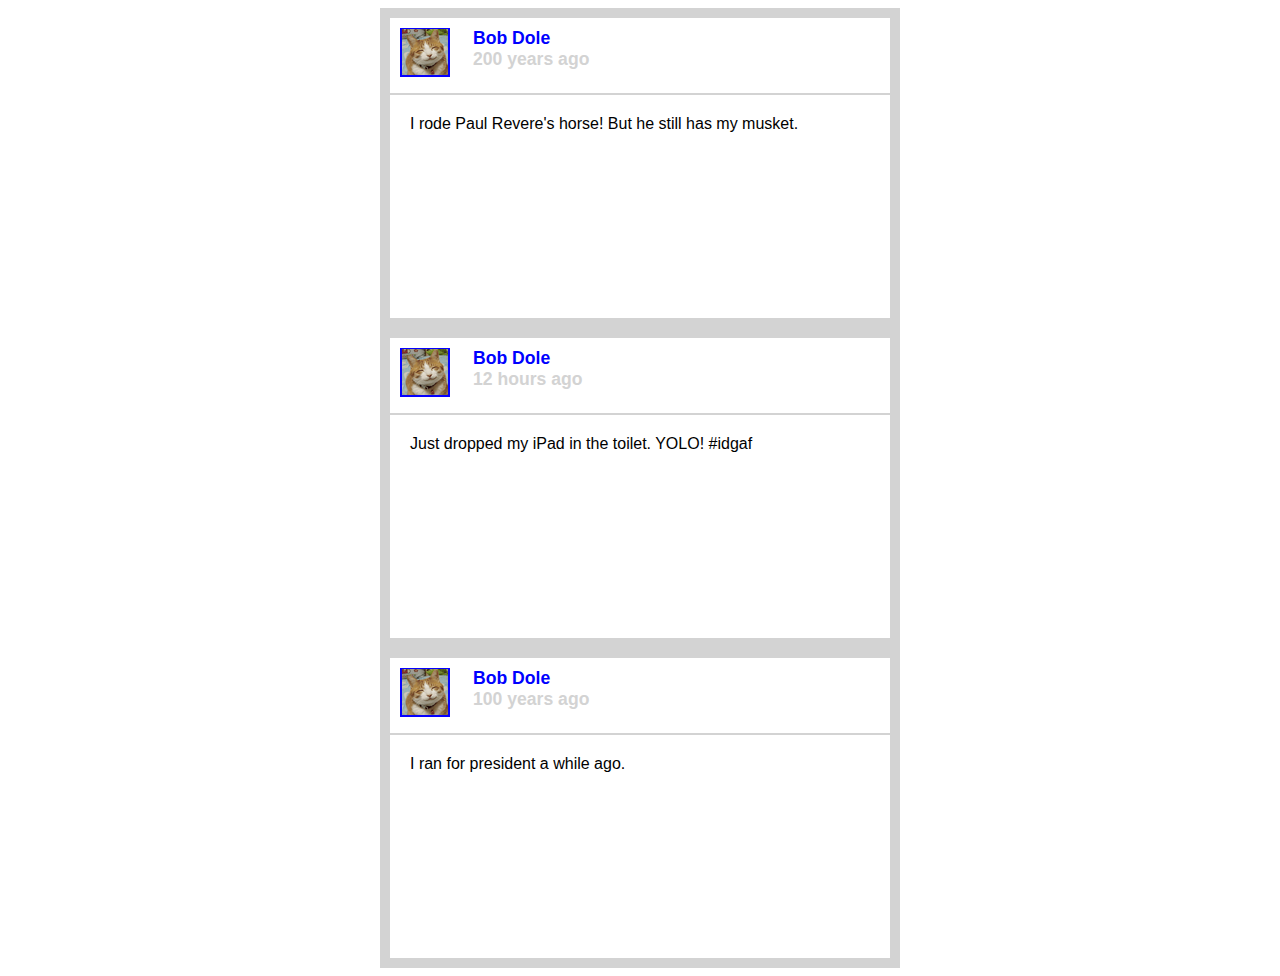
==== CSS/bumblr/bumblr.html @ a8c51c1b "clean up repo" ====
<!DOCTYPE html>
<html>
<head>
  <title>
    Bumblr
  </title>
  <link rel="stylesheet" href="bumblr.css" type="text/css" media="screen" title="Bumblr" charset="utf-8">
</head>

<body>
  <section>
    <div class="postinfo">
      <div class="profilepic">
        <img src='cat.jpg'>
      </div>
      <div class="userinfo">
        <header>  
          Bob Dole
        </header>
        <text> 200 years ago </text>
      </div>
    </div>
    
    <article>
      I rode Paul Revere's horse! But he still has my musket.
    </article>
    
  </section>

  <section>
    <div class="postinfo">
      <div class="profilepic">
        <img src='cat.jpg'>
      </div>
      <div class="userinfo">
        <header>  
          Bob Dole
        </header>
        <text> 12 hours ago </text>
      </div>
    </div>
    <article>
      Just dropped my iPad in the toilet.  YOLO! #idgaf
    </article>
  </section>

  <section>
    <div class="postinfo">
      <div class="profilepic">
        <img src='cat.jpg'>
      </div>
      <div class="userinfo">
        <header>  
          Bob Dole
        </header>
        <text> 100 years ago </text>
      </div>
    </div>
    <article>
      I ran for president a while ago.
    </article>
  </section>
</body>

</html>
---- CSS/bumblr/bumblr.css ----
* {
  font-family: arial;
}

section {
  background: white;
  width: 500px;
  height: 300px;
  margin-left: auto;
  margin-right: auto;
  border: 10px solid lightgray;
}

.postinfo {
  font-size: 110%;
  border-bottom: 2px solid lightgray;
/*  height: 65px;   /* key piece when using float */*/
}

.postinfo:after {
  display: block;
  content: "";
  clear: both;
}

article {
  display: block;
  padding: 20px;
}

header {
  font-weight: bold;
  color: blue;
}

text {
  font-weight: bold;
  color: lightgray;
}

.profilepic, .userinfo {
  float: left;
  padding: 10px;
}
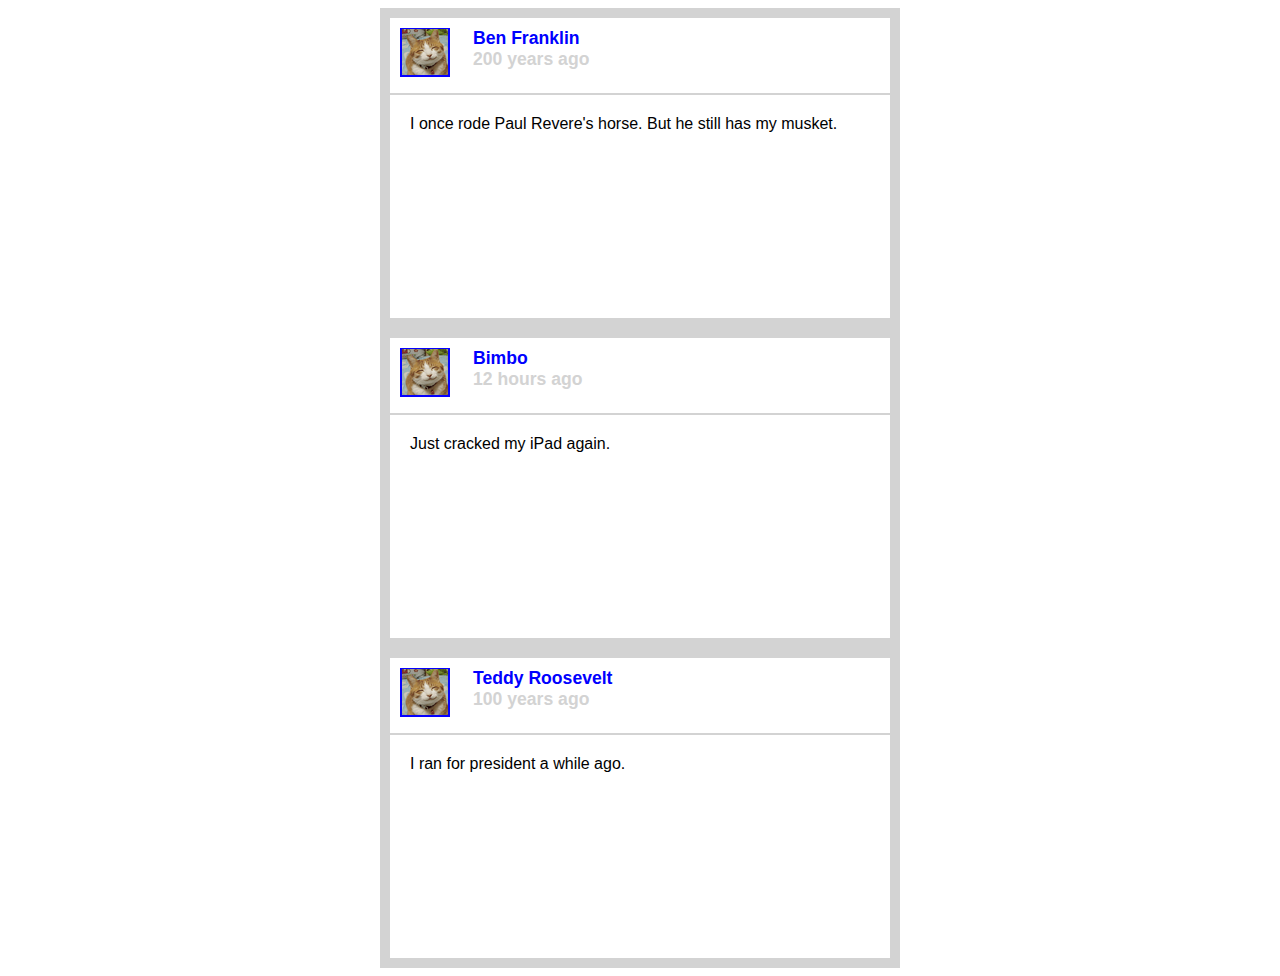
==== commit cc22e8a1: "clean up css work" ====
--- a/CSS/bumblr/bumblr.html
+++ b/CSS/bumblr/bumblr.html
@@ -15,14 +15,14 @@
       </div>
       <div class="userinfo">
         <header>  
-          Bob Dole
+          Ben Franklin
         </header>
         <text> 200 years ago </text>
       </div>
     </div>
     
     <article>
-      I rode Paul Revere's horse! But he still has my musket.
+      I once rode Paul Revere's horse. But he still has my musket.
     </article>
     
   </section>
@@ -34,13 +34,13 @@
       </div>
       <div class="userinfo">
         <header>  
-          Bob Dole
+          Bimbo
         </header>
         <text> 12 hours ago </text>
       </div>
     </div>
     <article>
-      Just dropped my iPad in the toilet.  YOLO! #idgaf
+      Just cracked my iPad again.
     </article>
   </section>
 
@@ -51,7 +51,7 @@
       </div>
       <div class="userinfo">
         <header>  
-          Bob Dole
+          Teddy Roosevelt
         </header>
         <text> 100 years ago </text>
       </div>
--- a/CSS/bumblr/bumblr.css
+++ b/CSS/bumblr/bumblr.css
@@ -4,23 +4,23 @@
 
 section {
   background: white;
-  width: 500px;
+  border: 10px solid lightgray;
   height: 300px;
   margin-left: auto;
   margin-right: auto;
-  border: 10px solid lightgray;
+  width: 500px;
 }
 
 .postinfo {
+  border-bottom: 2px solid lightgray;
   font-size: 110%;
-  border-bottom: 2px solid lightgray;
 /*  height: 65px;   /* key piece when using float */*/
 }
 
 .postinfo:after {
+  clear: both;
+  content: "";
   display: block;
-  content: "";
-  clear: both;
 }
 
 article {
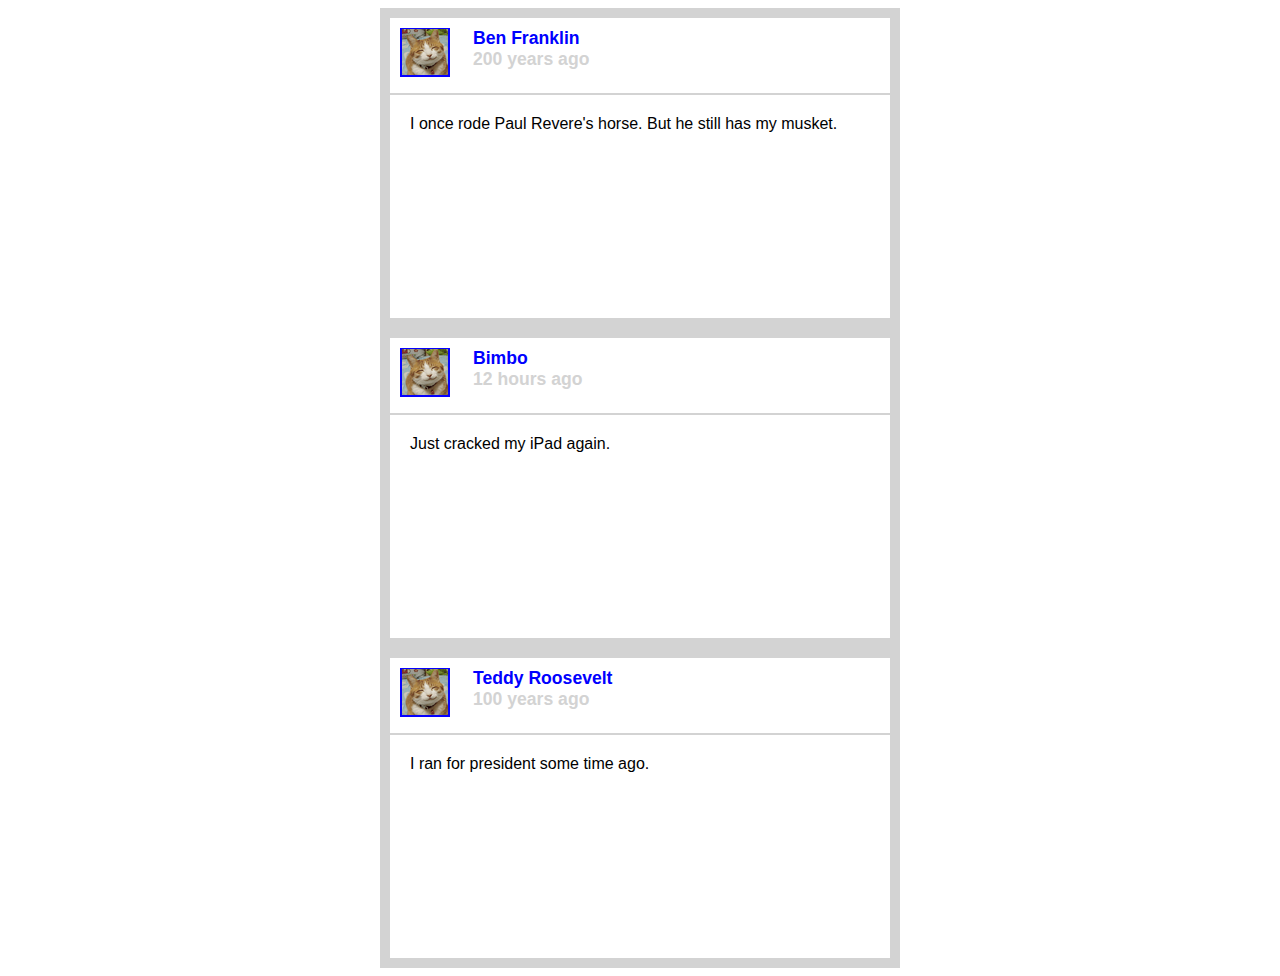
==== commit 6d08ce37: "fix bumblr, working on googs" ====
--- a/CSS/bumblr/bumblr.html
+++ b/CSS/bumblr/bumblr.html
@@ -1,65 +1,60 @@
 <!DOCTYPE html>
 <html>
-<head>
-  <title>
-    Bumblr
-  </title>
-  <link rel="stylesheet" href="bumblr.css" type="text/css" media="screen" title="Bumblr" charset="utf-8">
-</head>
+  <head>
+    <title>Bumblr</title>
+    <link rel="stylesheet" href="bumblr.css" type="text/css" media="screen" title="Bumblr" charset="utf-8">
+  </head>
 
-<body>
-  <section>
-    <div class="postinfo">
-      <div class="profilepic">
-        <img src='cat.jpg'>
+  <body>
+    <section>
+      <div class="post">
+        <div class="profilepic">
+          <img src='cat.jpg'>
+        </div>
+
+        <div class="userinfo">
+          <header> Ben Franklin </header>
+          <text> 200 years ago </text>
+        </div>
       </div>
-      <div class="userinfo">
-        <header>  
-          Ben Franklin
-        </header>
-        <text> 200 years ago </text>
+      
+      <article>
+        I once rode Paul Revere's horse. But he still has my musket.
+      </article>
+    </section>
+
+    <section>
+      <div class="post">
+        <div class="profilepic">
+          <img src='cat.jpg'>
+        </div>
+
+        <div class="userinfo">
+          <header> Bimbo </header>
+          <text> 12 hours ago </text>
+        </div>
       </div>
-    </div>
-    
-    <article>
-      I once rode Paul Revere's horse. But he still has my musket.
-    </article>
-    
-  </section>
 
-  <section>
-    <div class="postinfo">
-      <div class="profilepic">
-        <img src='cat.jpg'>
+      <article>
+        Just cracked my iPad again.
+      </article>
+    </section>
+
+    <section>
+      <div class="post">
+        <div class="profilepic">
+          <img src='cat.jpg'>
+        </div>
+
+        <div class="userinfo">
+          <header>Teddy Roosevelt</header>
+          <text> 100 years ago </text>
+        </div>
       </div>
-      <div class="userinfo">
-        <header>  
-          Bimbo
-        </header>
-        <text> 12 hours ago </text>
-      </div>
-    </div>
-    <article>
-      Just cracked my iPad again.
-    </article>
-  </section>
 
-  <section>
-    <div class="postinfo">
-      <div class="profilepic">
-        <img src='cat.jpg'>
-      </div>
-      <div class="userinfo">
-        <header>  
-          Teddy Roosevelt
-        </header>
-        <text> 100 years ago </text>
-      </div>
-    </div>
-    <article>
-      I ran for president a while ago.
-    </article>
-  </section>
-</body>
-
-</html>
+      <article>
+        I ran for president some time ago.
+      </article>
+    </section>
+  </body>
+</html>--- a/CSS/bumblr/bumblr.css
+++ b/CSS/bumblr/bumblr.css
@@ -1,3 +1,4 @@
+/* --- General tags --- */
 * {
   font-family: arial;
 }
@@ -6,21 +7,8 @@
   background: white;
   border: 10px solid lightgray;
   height: 300px;
-  margin-left: auto;
-  margin-right: auto;
+  margin: 0 auto;
   width: 500px;
-}
-
-.postinfo {
-  border-bottom: 2px solid lightgray;
-  font-size: 110%;
-/*  height: 65px;   /* key piece when using float */*/
-}
-
-.postinfo:after {
-  clear: both;
-  content: "";
-  display: block;
 }
 
 article {
@@ -29,16 +17,28 @@
 }
 
 header {
-  font-weight: bold;
   color: blue;
 }
 
+
+/* --- Posts --- */
+.post {
+  border-bottom: 2px solid lightgray;
+  font-size: 110%;
+}
+
+  .profilepic, .userinfo {
+    float: left;
+    font-weight: bold;
+    padding: 10px;
+  }
+
+  .post:after {
+    clear: both;
+    content: "";
+    display: block;
+  }
+
 text {
-  font-weight: bold;
   color: lightgray;
 }
-
-.profilepic, .userinfo {
-  float: left;
-  padding: 10px;
-}
